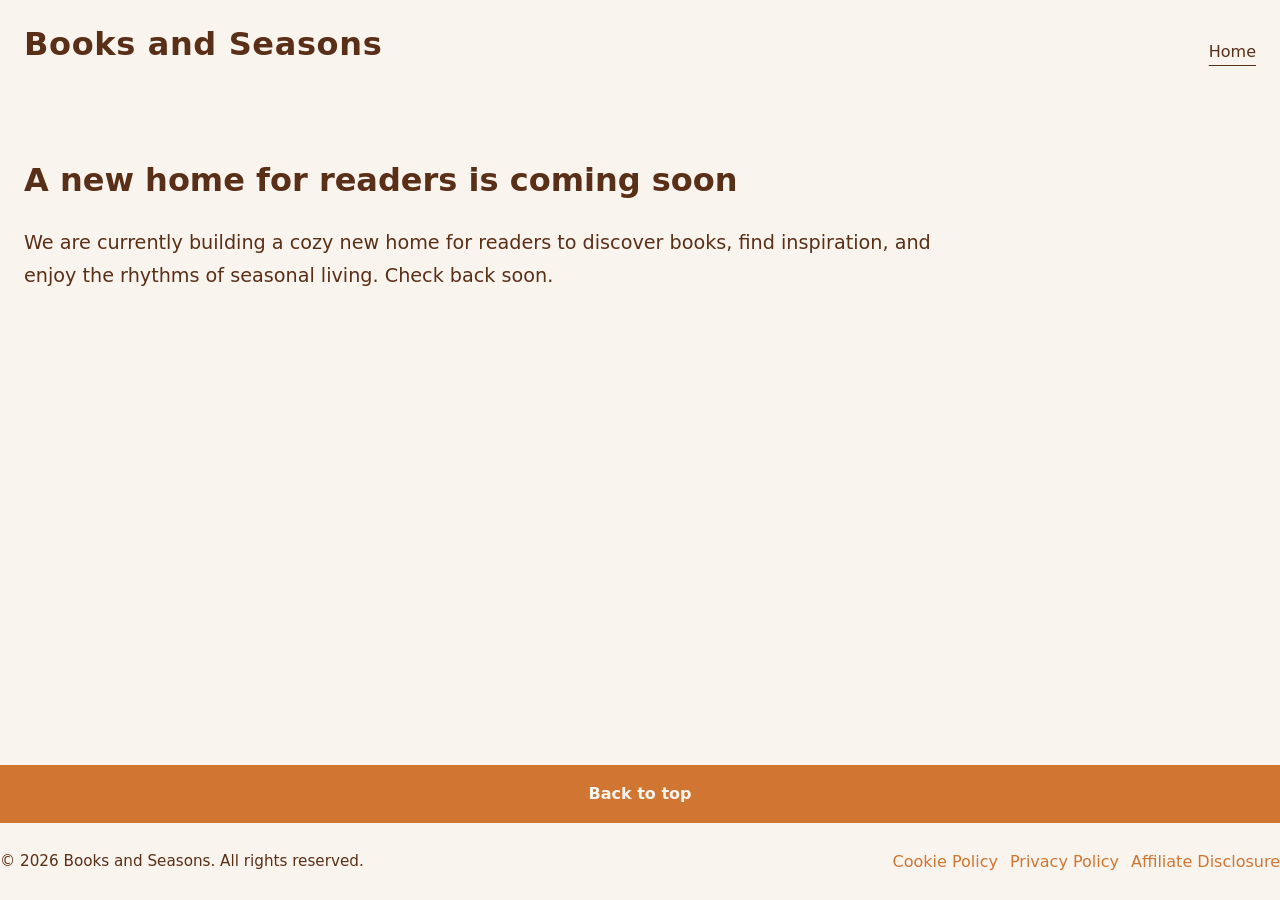
==== index.html @ bdd59358 "Small fixes" ====
<!DOCTYPE html>
<html lang="en">
<head>
    <meta charset="UTF-8">
    <meta name="viewport" content="width=device-width, initial-scale=1.0">
    <title>Books and Seasons</title>
    <link rel="stylesheet" href="/css/styles.css">
</head>
<body>

    <header id="top">
        <div class="container">
            <h1><a href="index.html">Books and Seasons</a></h1>
            <nav>
                <ul>
                    <li><a href="index.html" aria-current="page">Home</a></li>
                </ul>
            </nav>
        </div>
    </header>

    <main>
        <section>
            <div class="container">
                <h2>A new home for readers is coming soon</h2>
                <p>We are currently building a cozy new home for readers to discover books, find inspiration, and enjoy the rhythms of seasonal living. Check back soon.</p>
            </div>
        </section>
    </main>

    <footer>
        <div class="back-to-top-bar">
            <a href="#top">Back to top</a>
        </div>
        <div class="container">
            <p class="footer-notice">© 2026 Books and Seasons. All rights reserved.</p>
            <nav aria-label="Legal Links">
                <ul>
                    <li><a href="/legal/cookie-policy.html">Cookie Policy</a></li>
                    <li><a href="/legal/privacy-policy.html">Privacy Policy</a></li>
                    <li><a href="/legal/affiliate-disclosure.html">Affiliate Disclosure</a></li>
                </ul>
            </nav>
        </div>
    </footer>
    
</body>
</html>
---- css/styles.css ----
/* =========================
    RESET
========================= */

* {
    /* outline: 0.5px solid lightblue; */
    box-sizing: border-box;
    padding: 0;
    margin: 0;
}


/* =========================
    GLOBAL STYLES
========================= */

:root {
    --color-bg: #FAF4EE;
    --color-text: #5A2F18;
    --color-accent: #D17632;
    --color-surface: #F5EAE2;
    --color-border: #C9A88C;
    --color-depth: #9C4E2B;
}

html {
    background-color: var(--color-depth);
    scroll-behavior: smooth;
}

body {
    display: flex;
    flex-direction: column;
    min-height: 100svh;
    min-height: 100dvh;
    font-family: system-ui, -apple-system, BlinkMacSystemFont, "Segoe UI", Roboto, Helvetica, Arial, sans-serif;
    line-height: 1.6;
    color: var(--color-text);
    background-color: var(--color-bg);
}

main {
    flex: 1;
}

.container {
    max-width: 1600px;
    margin-inline: auto;
    padding: 1.5rem;
}

h1 {
    font-size: clamp(2rem, 3vw, 2.6rem);
    line-height: 1.25;
    margin-bottom: 1rem;
}

h2 {
    font-size: clamp(1.6rem, 2.5vw, 2rem);
    line-height: 1.3;
    margin-top: 2rem;
    margin-bottom: 0.8rem;
}

h3 {
    font-size: clamp(1.3rem, 2vw, 1.5rem);
    line-height: 1.35;
    margin-top: 1.6rem;
}

p {
    font-size: 1.2rem;
    max-width: 75ch;
    margin-block: 1.6rem;
    line-height: 1.7;
}

a {
    color: var(--color-accent);
    text-decoration: none;
}

a:hover {
    color: var(--color-text)
}

a[aria-current="page"] {
    text-decoration: underline;
    text-underline-offset: 0.5rem;
    color: var(--color-text);
}

img {
    width: 100%;
}

.container img {
    width: 100%;
    border-radius: 6px;
}

/* HEADER ============================================================ */

header .container {
    display: flex;
    flex-direction: column;
}

header h1, .site-name {
    font-size: clamp(1.6rem, 2.5vw, 2rem);
    font-weight: 700;
    letter-spacing: 0.02em;
    color: inherit;
}

header h1 a, .site-name a {
    color: inherit;
}

header ul {
    list-style: none;
    display: flex;
    flex-direction: column;
    gap: 0.5rem;
}



/* FOOTER ============================================================ */

footer {
    /* background-color: var(--color-depth);
    color: var(--color-bg); */
}

footer .container {
    display: flex;
    flex-direction: column;
    align-items: center;
}

footer ul {
    list-style: none;
    display: flex;
    flex-direction: column;
    align-items: center;
    gap: 0.75rem;
}

.back-to-top-bar a {
    display: block;
    padding: 1rem 1.5rem;
    text-align: center;
    font-weight: 700;
    color: var(--color-bg);
    background-color: var(--color-accent);
}

.back-to-top-bar a:hover {
    background-color: var(--color-text);
    color: var(--color-bg);
}

.back-to-top-bar a:focus-visible {
    outline: 3px solid var(--color-bg);
    outline-offset: -3px;
}

.footer-notice {
    font-size: 0.95rem;
}





/* SINGLE POST ============================================================ */

/* ====== Single Post - Left Sidebar */

.single-post-left-sidebar {
    display: none;
    font-size: 0.9rem;
    color: var(--color-text);
}

.single-post-meta-author {
    margin-bottom: 1.5rem;
    font-weight: 600;
}

.single-post-meta-facts {
    display: flex;
    flex-direction: column;
    gap: 0.4rem;
    margin-bottom: 1.5rem;
}

.single-post-meta-facts p {
    margin: 0;
    font-size: 0.85rem;
    color: var(--color-border);
}

.single-post-category-tags p {
    margin: 0;
    font-size: 0.85rem;
    font-weight: 600;
    color: var(--color-accent);
}

/* ====== Single Post - Header */

.single-post-header {
    margin-bottom: 2.5rem;
}

.single-post-header h1 {
    font-size: clamp(2.4rem, 5vw, 4rem);
    line-height: 1.05;
    margin-bottom: 0.75rem;
}

.single-post-header p {
    margin-block: 0.6rem;
}

.single-post-sidebar {
    display: none;
}

article h2 {
    margin-top: 2.5rem;
}

article p {
    font-size: 1.15rem;
    max-width: 75ch;
}

.single-post-meta {
    font-size: 0.9rem;
    color: var(--color-border);
    margin-bottom: 0.4rem;
}

.single-post-disclosure {
    font-size: 0.95rem;
    font-style: italic;
    color: var(--color-text);
}

.single-post-disclosure a {
    color: var(--color-accent);
    text-decoration: underline;
    text-underline-offset: 0.2rem;
}

.single-post-cover {
    margin-bottom: 2rem;
}

.single-post-featured-image {
    margin: 0;
}

.single-post-featured-image img {
    display: block;
    border-radius: 0;
    max-height: 58vh;
    object-fit: cover;
}

.single-post-standfirst {
    font-size: 1.35rem;
    line-height: 1.6;
    max-width: 65ch;
    margin-top: 1.4rem;
    margin-bottom: 2.2rem;
    color: var(--color-text);
}

/* ====== Single Post - Next Read */






/* =========================
    DESKTOP
========================= */

@media (min-width: 1200px) {

    header .container {
        flex-direction: row;
        justify-content: space-between;
        align-items: center;
    }

    header ul {
        flex-direction: row;
        gap: 2rem;
    }

    .textImageBlock {
        display: flex;
        justify-content: space-between;
    }

    .textLeft {
        display: flex;
        flex-direction: column;
        justify-content: center;
        padding: 2rem;
    }

    .textImageBlock > img {
        width: 36%;
    }

    .cover-img {
        width: 100%;
        max-height: 60vh;
        object-fit: cover;
        display: block;
    }



    /* FOOTER ============================================================ */

    footer .container {
        flex-direction: row;
        justify-content: space-between;
        padding: 0;
    }

    footer ul {
        flex-direction: row;
        flex-wrap: wrap;
        justify-content: flex-end;
    }
    
    /* SINGLE POST ============================================================ */

    .single-post-layout {
        display: grid;
        grid-template-columns: 300px 1fr 300px;
        justify-content: center;
        gap: 4rem;
    }

    .single-post-left-sidebar {
        display: block;
        grid-column: 1;
        max-height: 300px;
        background-color: var(--color-surface);
        border: 1px solid var(--color-border);
        border-radius: 12px;
        text-align: center;
    }

    .single-post-layout article {
        grid-column: 2;
    }

    .single-post-right-sidebar {
        display: block;
        grid-column: 3;
        min-height: 150px;
        background-color: var(--color-surface);
        border: 1px solid var(--color-border);
        border-radius: 12px;
    }

    .single-post-featured-image img {
        width: 100%;
        border-radius: 12px;
        max-height: 520px;
        object-fit: cover;
    }

    .single-post-meta {
        display: none;
    }

}
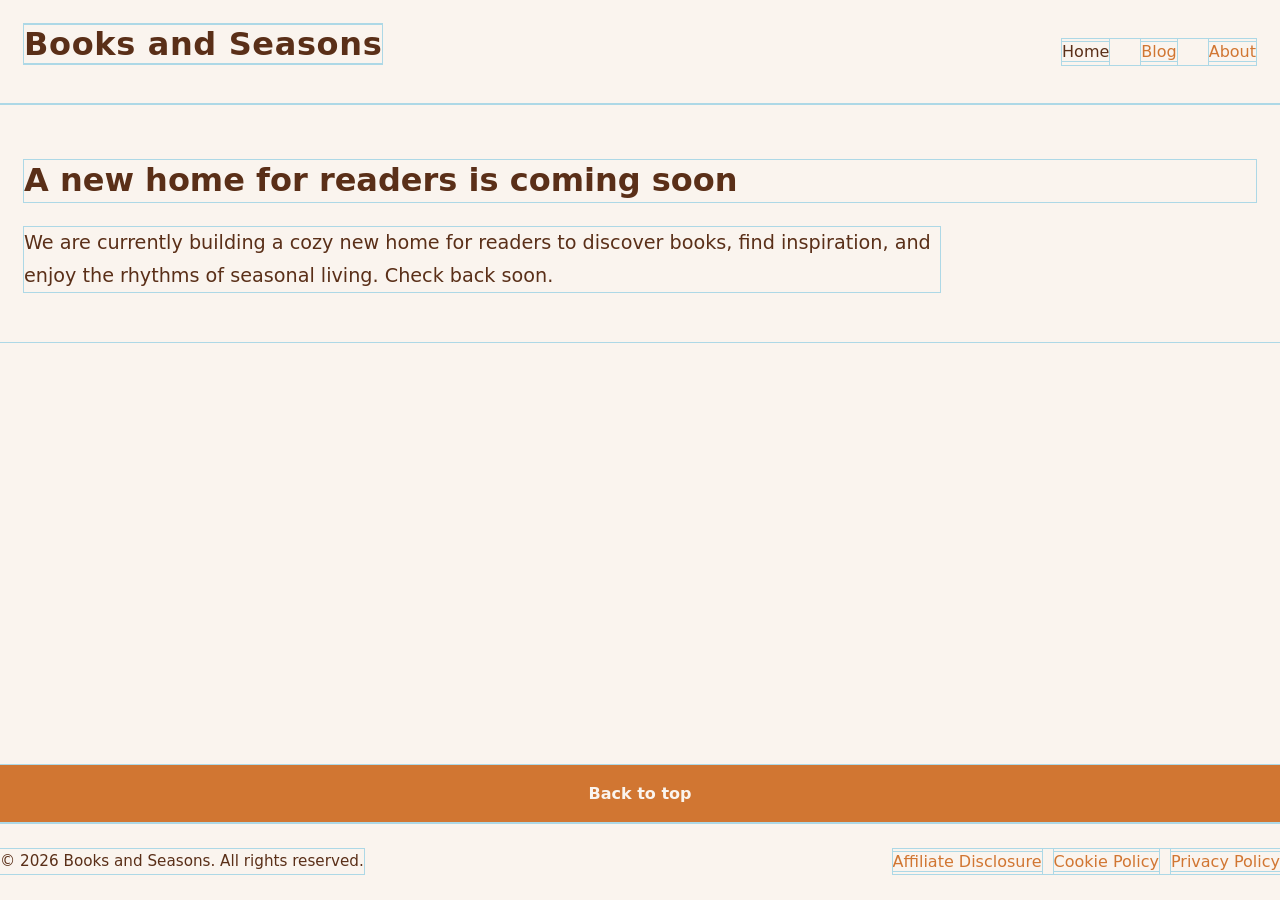
==== commit 757d5c15: "Added menu's back and made changes to footer" ====
--- a/index.html
+++ b/index.html
@@ -14,6 +14,8 @@
             <nav>
                 <ul>
                     <li><a href="index.html" aria-current="page">Home</a></li>
+                    <li><a href="blog/index.html">Blog</a></li>
+                    <li><a href="about.html">About</a></li>                    
                 </ul>
             </nav>
         </div>
@@ -36,9 +38,10 @@
             <p class="footer-notice">© 2026 Books and Seasons. All rights reserved.</p>
             <nav aria-label="Legal Links">
                 <ul>
+                    <li><a href="/legal/affiliate-disclosure.html">Affiliate Disclosure</a></li>                    
                     <li><a href="/legal/cookie-policy.html">Cookie Policy</a></li>
                     <li><a href="/legal/privacy-policy.html">Privacy Policy</a></li>
-                    <li><a href="/legal/affiliate-disclosure.html">Affiliate Disclosure</a></li>
+
                 </ul>
             </nav>
         </div>
--- a/css/styles.css
+++ b/css/styles.css
@@ -5,7 +5,7 @@
 ========================= */
 
 * {
-    /* outline: 0.5px solid lightblue; */
+    outline: 0.5px solid lightblue;
     box-sizing: border-box;
     padding: 0;
     margin: 0;
@@ -130,11 +130,6 @@
 
 /* FOOTER ============================================================ */
 
-footer {
-    /* background-color: var(--color-depth);
-    color: var(--color-bg); */
-}
-
 footer .container {
     display: flex;
     flex-direction: column;
@@ -148,6 +143,8 @@
     align-items: center;
     gap: 0.75rem;
 }
+
+/* ==== back to top bar */
 
 .back-to-top-bar a {
     display: block;
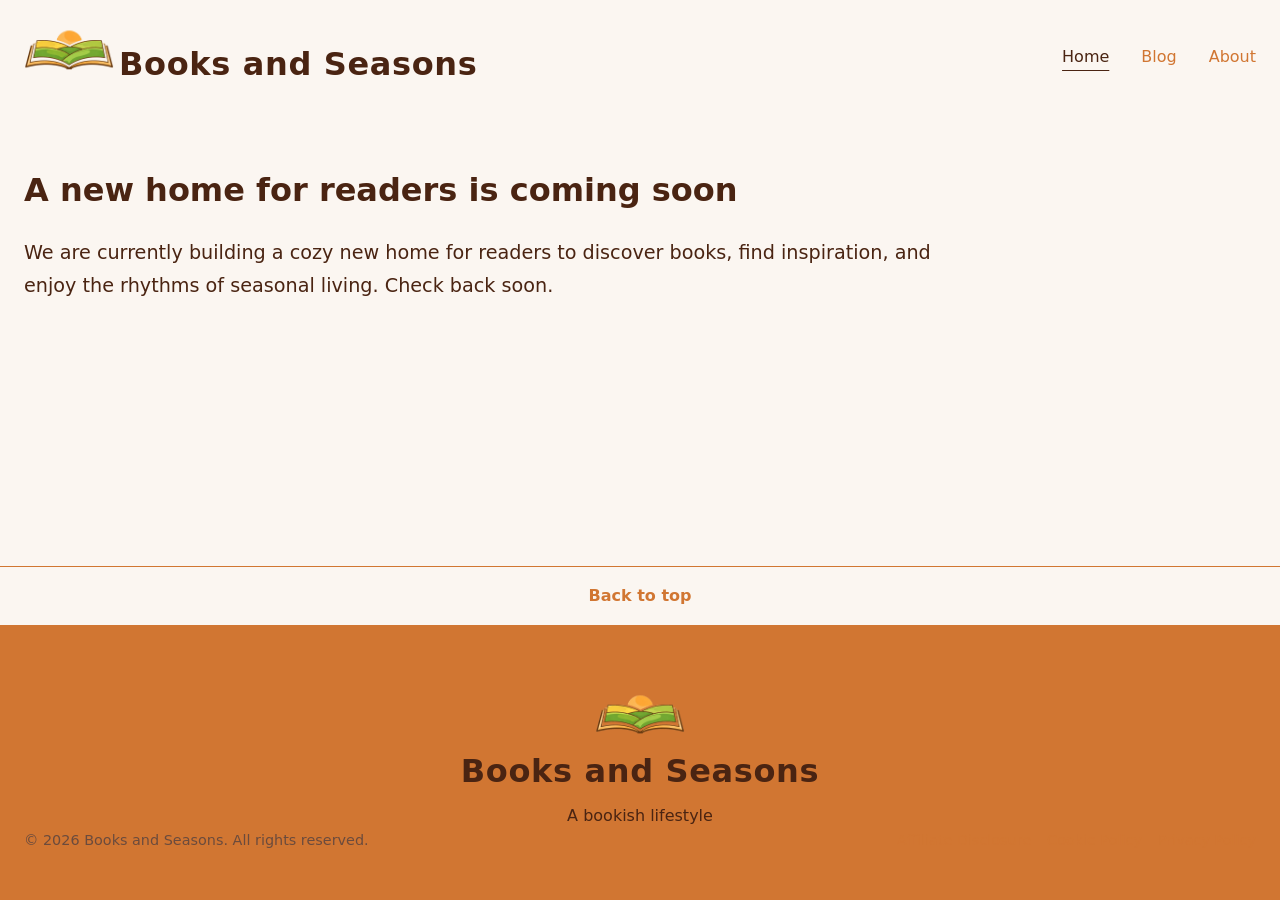
==== commit addcecd8: "Updated footer to include expandable menu" ====
--- a/index.html
+++ b/index.html
@@ -10,8 +10,11 @@
 
     <header id="top">
         <div class="container">
-            <h1><a href="index.html">Books and Seasons</a></h1>
-            <nav>
+            <a class="brand-link" href="/">
+                <img class="site-logo" src="/images/bns-logo.svg" alt="">
+                <span class="site-name">Books and Seasons</span>
+            </a>
+            <nav class="header-nav-mobile" aria-label="Main">
                 <ul>
                     <li><a href="index.html" aria-current="page">Home</a></li>
                     <li><a href="blog/index.html">Blog</a></li>
@@ -31,20 +34,57 @@
     </main>
 
     <footer>
-        <div class="back-to-top-bar">
+
+        <div class="footer-top">
             <a href="#top">Back to top</a>
         </div>
+
         <div class="container">
-            <p class="footer-notice">© 2026 Books and Seasons. All rights reserved.</p>
-            <nav aria-label="Legal Links">
-                <ul>
-                    <li><a href="/legal/affiliate-disclosure.html">Affiliate Disclosure</a></li>                    
-                    <li><a href="/legal/cookie-policy.html">Cookie Policy</a></li>
-                    <li><a href="/legal/privacy-policy.html">Privacy Policy</a></li>
 
-                </ul>
-            </nav>
+            <div class="footer-brand">
+                <a class="brand-link" href="/">
+                    <img class="site-logo" src="/images/bns-logo.svg" alt="">
+                    <span class="site-name">Books and Seasons</span>
+                    <span>A bookish lifestyle</span>
+                </a>
+            </div>
+
+            <nav class="footer-nav-mobile" aria-label="Footer">
+                <details>
+                    <summary>About</summary>
+                    <ul>
+                        <li><a href="/about.html">About Us</a></li>
+                    </ul>
+                </details>
+                <details>
+                    <summary>Explore</summary>
+                    <ul>
+                        <li><a href="/blog/index.html">Blog</a></li>
+                    </ul>
+                </details>
+                <details>
+                    <summary>Legal</summary>
+                    <ul>
+                        <li><a href="/legal/accessibility.html">Accessibility</a></li>
+                        <li><a href="/legal/affiliate-disclosure.html">Affiliate Disclosure</a></li>
+                    </ul>
+                </details>
+             </nav>
+
+            <div class="footer-bottom">
+                <span>© 2026 Books and Seasons. All rights reserved.</span>
+                <nav class="footer-bottom-legal" aria-label="Legal">
+                    <ul>
+                        <li><a href="/legal/affiliate-disclosure.html">Affiliate Disclosure</a></li>                    
+                        <li><a href="/legal/cookie-policy.html">Cookie Policy</a></li>
+                        <li><a href="/legal/privacy-policy.html">Privacy Policy</a></li>
+
+                    </ul>
+                </nav>
+            </div>
+
         </div>
+
     </footer>
     
 </body>
--- a/css/styles.css
+++ b/css/styles.css
@@ -1,11 +1,9 @@
-
-
 /* =========================
     RESET
 ========================= */
 
 * {
-    outline: 0.5px solid lightblue;
+    /* outline: 0.5px solid lightblue; */
     box-sizing: border-box;
     padding: 0;
     margin: 0;
@@ -17,12 +15,39 @@
 ========================= */
 
 :root {
-    --color-bg: #FAF4EE;
-    --color-text: #5A2F18;
-    --color-accent: #D17632;
-    --color-surface: #F5EAE2;
-    --color-border: #C9A88C;
-    --color-depth: #9C4E2B;
+    /* BRAND PALETTE */
+    --brand-autumn: #D17632;
+    --brand-autumn-deep: #9B4C27;
+    --brand-ink: #4A2412;
+    --brand-paper: #FBF6F1;
+    --brand-paper-deep: #F3E7DD;
+    --brand-tan: #D6B49A;
+
+    /* SEMANTIC TOKENS */
+    --color-bg: var(--brand-paper);
+    --color-surface: var(--brand-paper-deep);
+    --color-text: var(--brand-ink);
+    --color-accent: var(--brand-autumn);
+    --color-border: var(--brand-tan);
+    --color-depth: var(--brand-autumn-deep);
+
+    --color-link: var(--brand-autumn-deep);
+    --color-link-hover: var(--brand-ink);
+    --color-on-accent: #FFFFFF;
+    --color-on-dark: #FFFFFF;
+    --color-focus-ring: #FFF1A8;
+
+    /* UI TOKENS */
+    --radius-sm: 0.375rem;
+    --radius-md: 0.75rem;
+    --radius-lg: 1rem;
+
+    --space-1: 0.25rem;
+    --space-2: 0.5rem;
+    --space-3: 0.75rem;
+    --space-4: 1rem;
+    --space-5: 1.5rem;
+    --space-6: 2rem;
 }
 
 html {
@@ -47,6 +72,12 @@
 
 .container {
     max-width: 1600px;
+    margin-inline: auto;
+    padding: 1.5rem;
+}
+
+.container-center {
+    max-width: 75ch;
     margin-inline: auto;
     padding: 1.5rem;
 }
@@ -101,20 +132,57 @@
     border-radius: 6px;
 }
 
-/* HEADER ============================================================ */
-
-header .container {
-    display: flex;
-    flex-direction: column;
-}
-
-header h1, .site-name {
+
+
+/* BRANDING ============================================================ */
+
+.brand-link {
+    color: inherit;
+    text-decoration: none;
+}
+
+.brand-link:hover {
+    color: inherit;
+}
+
+.site-name {
     font-size: clamp(1.6rem, 2.5vw, 2rem);
     font-weight: 700;
     letter-spacing: 0.02em;
     color: inherit;
 }
 
+
+/* HEADER ============================================================ */
+
+header .container {
+    display: flex;
+    flex-direction: column;
+}
+
+header h1 {
+    font-size: clamp(1.6rem, 2.5vw, 2rem);
+    font-weight: 700;
+    letter-spacing: 0.02em;
+    color: inherit;
+}
+
+.brand-link {
+    color: inherit;
+    text-decoration: none;
+}
+
+.brand-link:hover {
+    color: inherit;
+}
+
+.site-name {
+    font-size: clamp(1.6rem, 2.5vw, 2rem);
+    font-weight: 700;
+    letter-spacing: 0.02em;
+    color: inherit;
+}
+
 header h1 a, .site-name a {
     color: inherit;
 }
@@ -126,52 +194,173 @@
     gap: 0.5rem;
 }
 
+.site-logo {
+    max-width: 90px;
+}
 
 
 /* FOOTER ============================================================ */
 
-footer .container {
+.footer-brand {
     display: flex;
     flex-direction: column;
     align-items: center;
-}
-
-footer ul {
-    list-style: none;
-    display: flex;
+    gap: 0.5rem;
+    margin-top: 2rem;
+    text-align: center;
+}
+
+.footer-brand .brand-link {
+    display: inline-flex;
     flex-direction: column;
     align-items: center;
-    gap: 0.75rem;
+    gap: 0.4rem;
+    color: var(--color-text);
+}
+
+.footer-tagline {
+    margin: 0;
+    font-size: 1rem;
+    line-height: 1.5;
+    color: color-mix(in srgb, var(--color-text) 82%, white 18%);
 }
 
 /* ==== back to top bar */
 
-.back-to-top-bar a {
+.footer-top a {
     display: block;
     padding: 1rem 1.5rem;
     text-align: center;
     font-weight: 700;
-    color: var(--color-bg);
-    background-color: var(--color-accent);
-}
-
-.back-to-top-bar a:hover {
+    color: var(--color-accent);
+    background-color: var(--color-bg);
+    border-top: 1px solid var(--color-accent);
+}
+
+.footer-top a:hover {
     background-color: var(--color-text);
     color: var(--color-bg);
 }
 
-.back-to-top-bar a:focus-visible {
+.footer-top a:focus-visible {
     outline: 3px solid var(--color-bg);
     outline-offset: -3px;
 }
 
-.footer-notice {
-    font-size: 0.95rem;
-}
-
-
-
-
+/* ==== mobile expandable menu */
+
+footer {
+    background-color: var(--color-accent);
+    color: var(--color-text);
+}
+
+.footer-nav-mobile {
+    display: flex;
+    flex-direction: column;
+    margin-block: 2rem;
+    border-top: 1px solid color-mix(in srgb, var(--color-text) 18%, transparent);
+}
+
+.footer-nav-mobile details {
+    border-bottom: 1px solid color-mix(in srgb, var(--color-text) 18%, transparent);
+}
+
+.footer-nav-mobile details[open] summary::after {
+    content: "−";
+}
+
+.footer-nav-mobile summary {
+    list-style: none;
+    display: flex;
+    align-items: center;
+    justify-content: space-between;
+    gap: 1rem;
+    padding-block: 1rem;
+    font-size: 1rem;
+    font-weight: 700;
+    line-height: 1.4;
+    cursor: pointer;
+}
+
+.footer-nav-mobile summary::-webkit-details-marker {
+    display: none;
+}
+
+.footer-nav-mobile summary::after {
+    content: "+";
+    font-size: 1.25rem;
+    line-height: 1;
+    color: var(--color-text);
+    flex-shrink: 0;
+}
+
+.footer-nav-mobile summary:hover {
+    color: color-mix(in srgb, var(--color-text) 90%, white 10%);
+}
+
+.footer-nav-mobile summary:focus-visible {
+    outline: 2px solid var(--color-bg);
+    outline-offset: 0.25rem;
+    border-radius: 0.2rem;
+}
+
+.footer-nav-mobile ul {
+    list-style: none;
+    display: flex;
+    flex-direction: column;
+    gap: 0.35rem;
+    padding: 0 0 1rem 1rem;
+}
+
+.footer-nav-mobile li {
+    margin: 0;
+}
+
+.footer-nav-mobile a {
+    display: block;
+    width: fit-content;
+    padding-block: 0.2rem;
+    color: color-mix(in srgb, var(--color-text) 88%, white 12%);
+    text-decoration: none;
+    line-height: 1.5;
+}
+
+.footer-nav-mobile a:hover {
+    color: var(--color-text);
+}
+
+.footer-nav-mobile a:focus-visible {
+    outline: 2px solid var(--color-bg);
+    outline-offset: 0.2rem;
+    border-radius: 0.2rem;
+}
+
+/* ==== footer bottom */
+
+.footer-bottom {
+    display: flex;
+    flex-direction: column;
+    align-items: center;
+    gap: 1rem;
+    padding-top: 0.25rem;
+    padding-bottom: 1.5rem;
+    text-align: center;
+    font-size: 0.9rem;
+}
+
+.footer-bottom > span {
+    color: color-mix(in srgb, var(--color-text) 82%, white 18%);
+}
+
+.footer-bottom-legal {
+    display: none;
+}
+
+.footer-bottom-legal a:focus-visible {
+    outline: 2px solid var(--color-bg);
+    outline-offset: 0.2rem;
+    border-radius: 0.2rem;
+}
 
 /* SINGLE POST ============================================================ */
 
@@ -326,21 +515,35 @@
         display: block;
     }
 
-
-
-    /* FOOTER ============================================================ */
-
-    footer .container {
+    .footer-brand {
+        margin-top: 2.5rem;
+    }
+
+    .footer-nav-mobile {
+        display: none;
+    }
+
+    .footer-bottom {
         flex-direction: row;
         justify-content: space-between;
-        padding: 0;
-    }
-
-    footer ul {
-        flex-direction: row;
-        flex-wrap: wrap;
-        justify-content: flex-end;
-    }
+        align-items: center;
+        gap: 2rem;
+        padding-top: 0;
+        text-align: left;
+    }
+
+    .footer-bottom-legal {
+        display: block;
+    }
+
+    .footer-bottom-legal ul {
+        list-style: none;
+        display: flex;
+        align-items: center;
+        gap: 1rem;
+    }
+
+
     
     /* SINGLE POST ============================================================ */
 
@@ -386,4 +589,3 @@
     }
 
 }
-
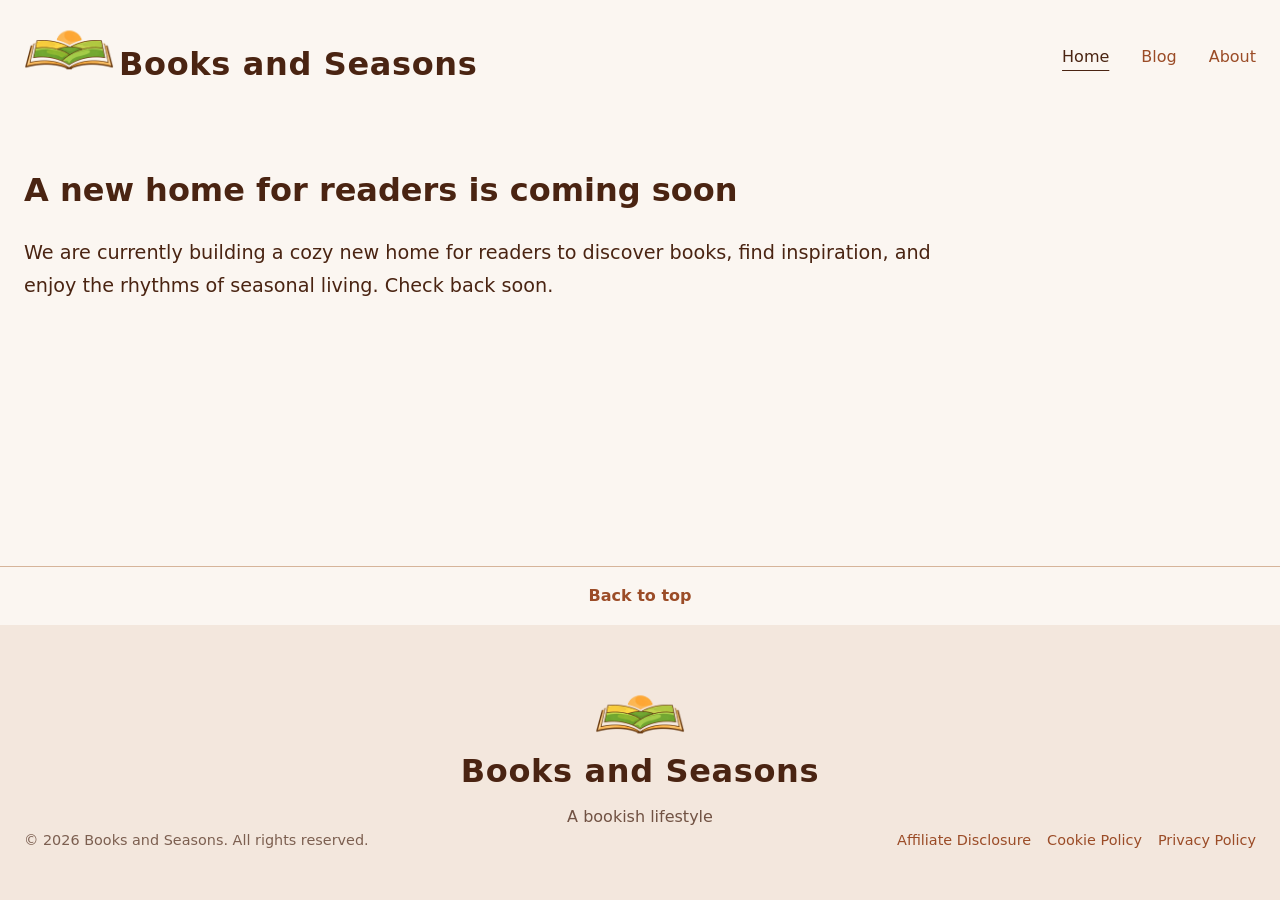
==== commit 5e2136ab: "Updated color palette" ====
--- a/index.html
+++ b/index.html
@@ -45,8 +45,8 @@
                 <a class="brand-link" href="/">
                     <img class="site-logo" src="/images/bns-logo.svg" alt="">
                     <span class="site-name">Books and Seasons</span>
-                    <span>A bookish lifestyle</span>
                 </a>
+                <p class="footer-tagline">A bookish lifestyle</p>
             </div>
 
             <nav class="footer-nav-mobile" aria-label="Footer">
--- a/css/styles.css
+++ b/css/styles.css
@@ -109,18 +109,18 @@
 }
 
 a {
-    color: var(--color-accent);
+    color: var(--color-link);
     text-decoration: none;
 }
 
 a:hover {
-    color: var(--color-text)
+    color: var(--color-link-hover);
 }
 
 a[aria-current="page"] {
     text-decoration: underline;
     text-underline-offset: 0.5rem;
-    color: var(--color-text);
+    color: var(--color-link-hover);
 }
 
 img {
@@ -135,6 +135,22 @@
 
 
 /* BRANDING ============================================================ */
+
+
+
+/* HEADER ============================================================ */
+
+header .container {
+    display: flex;
+    flex-direction: column;
+}
+
+header h1 {
+    font-size: clamp(1.6rem, 2.5vw, 2rem);
+    font-weight: 700;
+    letter-spacing: 0.02em;
+    color: inherit;
+}
 
 .brand-link {
     color: inherit;
@@ -152,38 +168,7 @@
     color: inherit;
 }
 
-
-/* HEADER ============================================================ */
-
-header .container {
-    display: flex;
-    flex-direction: column;
-}
-
-header h1 {
-    font-size: clamp(1.6rem, 2.5vw, 2rem);
-    font-weight: 700;
-    letter-spacing: 0.02em;
-    color: inherit;
-}
-
-.brand-link {
-    color: inherit;
-    text-decoration: none;
-}
-
-.brand-link:hover {
-    color: inherit;
-}
-
-.site-name {
-    font-size: clamp(1.6rem, 2.5vw, 2rem);
-    font-weight: 700;
-    letter-spacing: 0.02em;
-    color: inherit;
-}
-
-header h1 a, .site-name a {
+header h1 a {
     color: inherit;
 }
 
@@ -222,7 +207,7 @@
     margin: 0;
     font-size: 1rem;
     line-height: 1.5;
-    color: color-mix(in srgb, var(--color-text) 82%, white 18%);
+    color: color-mix(in srgb, var(--color-text) 78%, var(--color-bg) 22%);
 }
 
 /* ==== back to top bar */
@@ -232,25 +217,25 @@
     padding: 1rem 1.5rem;
     text-align: center;
     font-weight: 700;
-    color: var(--color-accent);
+    color: var(--color-link);
     background-color: var(--color-bg);
-    border-top: 1px solid var(--color-accent);
+    border-top: 1px solid var(--color-border);
 }
 
 .footer-top a:hover {
-    background-color: var(--color-text);
-    color: var(--color-bg);
+    background-color: var(--color-depth);
+    color: var(--color-on-dark);
 }
 
 .footer-top a:focus-visible {
-    outline: 3px solid var(--color-bg);
+    outline: 3px solid var(--color-focus-ring);
     outline-offset: -3px;
 }
 
 /* ==== mobile expandable menu */
 
 footer {
-    background-color: var(--color-accent);
+    background-color: var(--color-surface);
     color: var(--color-text);
 }
 
@@ -258,11 +243,11 @@
     display: flex;
     flex-direction: column;
     margin-block: 2rem;
-    border-top: 1px solid color-mix(in srgb, var(--color-text) 18%, transparent);
+    border-top: 1px solid var(--color-border);
 }
 
 .footer-nav-mobile details {
-    border-bottom: 1px solid color-mix(in srgb, var(--color-text) 18%, transparent);
+    border-bottom: 1px solid var(--color-border);
 }
 
 .footer-nav-mobile details[open] summary::after {
@@ -290,18 +275,18 @@
     content: "+";
     font-size: 1.25rem;
     line-height: 1;
-    color: var(--color-text);
+    color: var(--color-depth);
     flex-shrink: 0;
 }
 
 .footer-nav-mobile summary:hover {
-    color: color-mix(in srgb, var(--color-text) 90%, white 10%);
+    color: var(--color-link-hover);
 }
 
 .footer-nav-mobile summary:focus-visible {
-    outline: 2px solid var(--color-bg);
-    outline-offset: 0.25rem;
-    border-radius: 0.2rem;
+    outline: 2px solid var(--color-focus-ring);
+    outline-offset: var(--space-1);
+    border-radius: var(--radius-sm);
 }
 
 .footer-nav-mobile ul {
@@ -320,19 +305,19 @@
     display: block;
     width: fit-content;
     padding-block: 0.2rem;
-    color: color-mix(in srgb, var(--color-text) 88%, white 12%);
+    color: var(--color-link);
     text-decoration: none;
     line-height: 1.5;
 }
 
 .footer-nav-mobile a:hover {
-    color: var(--color-text);
+    color: var(--color-link-hover);
 }
 
 .footer-nav-mobile a:focus-visible {
-    outline: 2px solid var(--color-bg);
-    outline-offset: 0.2rem;
-    border-radius: 0.2rem;
+    outline: 2px solid var(--color-focus-ring);
+    outline-offset: var(--space-1);
+    border-radius: var(--radius-sm);
 }
 
 /* ==== footer bottom */
@@ -349,7 +334,7 @@
 }
 
 .footer-bottom > span {
-    color: color-mix(in srgb, var(--color-text) 82%, white 18%);
+    color: color-mix(in srgb, var(--color-text) 72%, var(--color-bg) 28%);
 }
 
 .footer-bottom-legal {
@@ -357,9 +342,9 @@
 }
 
 .footer-bottom-legal a:focus-visible {
-    outline: 2px solid var(--color-bg);
-    outline-offset: 0.2rem;
-    border-radius: 0.2rem;
+    outline: 2px solid var(--color-focus-ring);
+    outline-offset: var(--space-1);
+    border-radius: var(--radius-sm);
 }
 
 /* SINGLE POST ============================================================ */
@@ -394,7 +379,7 @@
     margin: 0;
     font-size: 0.85rem;
     font-weight: 600;
-    color: var(--color-accent);
+    color: var(--color-link);
 }
 
 /* ====== Single Post - Header */
@@ -439,7 +424,7 @@
 }
 
 .single-post-disclosure a {
-    color: var(--color-accent);
+    color: var(--color-link);
     text-decoration: underline;
     text-underline-offset: 0.2rem;
 }
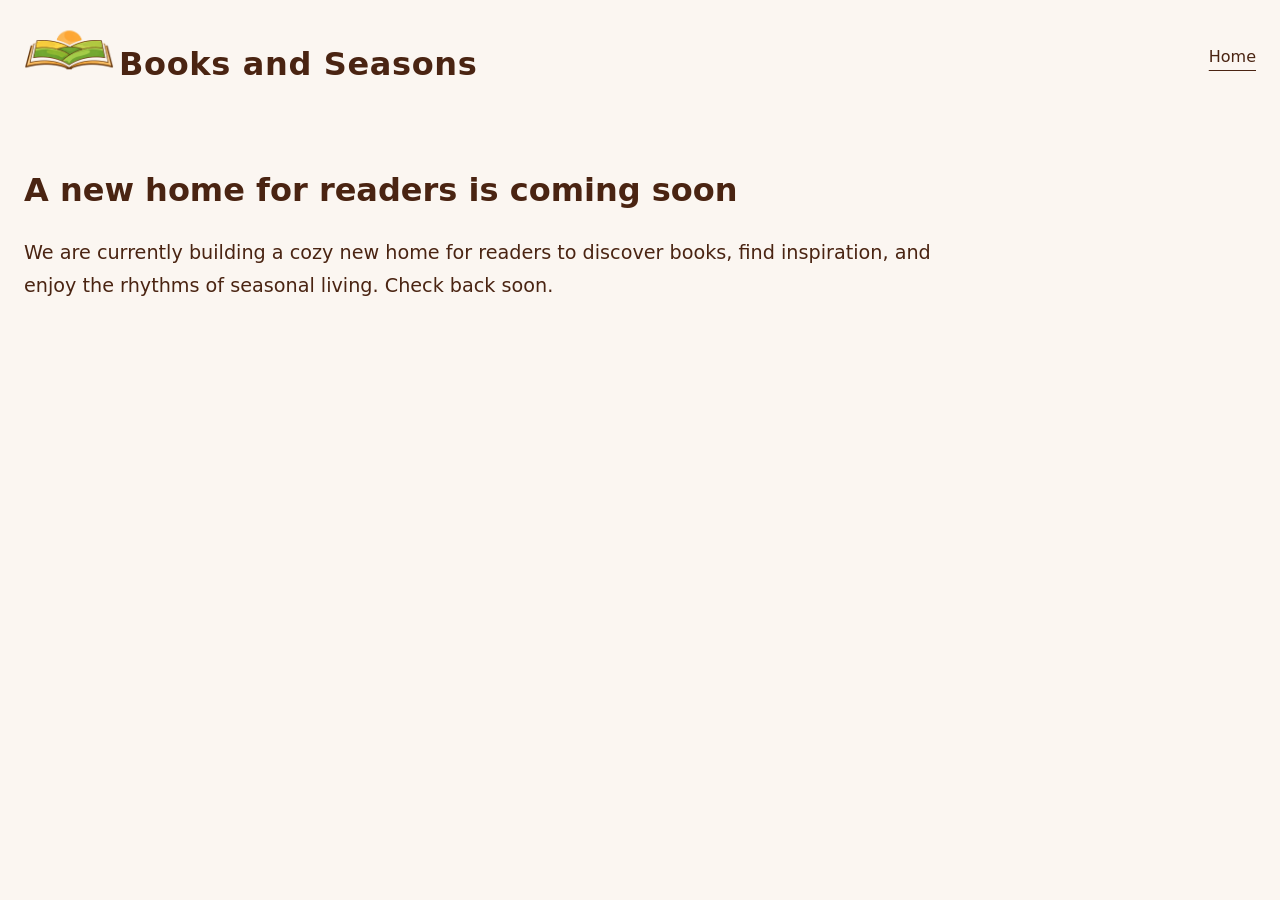
==== commit 1fdb1462: "removed footer from homepage and added it to about" ====
--- a/index.html
+++ b/index.html
@@ -16,9 +16,7 @@
             </a>
             <nav class="header-nav-mobile" aria-label="Main">
                 <ul>
-                    <li><a href="index.html" aria-current="page">Home</a></li>
-                    <li><a href="blog/index.html">Blog</a></li>
-                    <li><a href="about.html">About</a></li>                    
+                    <li><a href="index.html" aria-current="page">Home</a></li>                
                 </ul>
             </nav>
         </div>
@@ -33,59 +31,7 @@
         </section>
     </main>
 
-    <footer>
-
-        <div class="footer-top">
-            <a href="#top">Back to top</a>
-        </div>
-
-        <div class="container">
-
-            <div class="footer-brand">
-                <a class="brand-link" href="/">
-                    <img class="site-logo" src="/images/bns-logo.svg" alt="">
-                    <span class="site-name">Books and Seasons</span>
-                </a>
-                <p class="footer-tagline">A bookish lifestyle</p>
-            </div>
-
-            <nav class="footer-nav-mobile" aria-label="Footer">
-                <details>
-                    <summary>About</summary>
-                    <ul>
-                        <li><a href="/about.html">About Us</a></li>
-                    </ul>
-                </details>
-                <details>
-                    <summary>Explore</summary>
-                    <ul>
-                        <li><a href="/blog/index.html">Blog</a></li>
-                    </ul>
-                </details>
-                <details>
-                    <summary>Legal</summary>
-                    <ul>
-                        <li><a href="/legal/accessibility.html">Accessibility</a></li>
-                        <li><a href="/legal/affiliate-disclosure.html">Affiliate Disclosure</a></li>
-                    </ul>
-                </details>
-             </nav>
-
-            <div class="footer-bottom">
-                <span>© 2026 Books and Seasons. All rights reserved.</span>
-                <nav class="footer-bottom-legal" aria-label="Legal">
-                    <ul>
-                        <li><a href="/legal/affiliate-disclosure.html">Affiliate Disclosure</a></li>                    
-                        <li><a href="/legal/cookie-policy.html">Cookie Policy</a></li>
-                        <li><a href="/legal/privacy-policy.html">Privacy Policy</a></li>
-
-                    </ul>
-                </nav>
-            </div>
-
-        </div>
-
-    </footer>
+ 
     
 </body>
 </html>
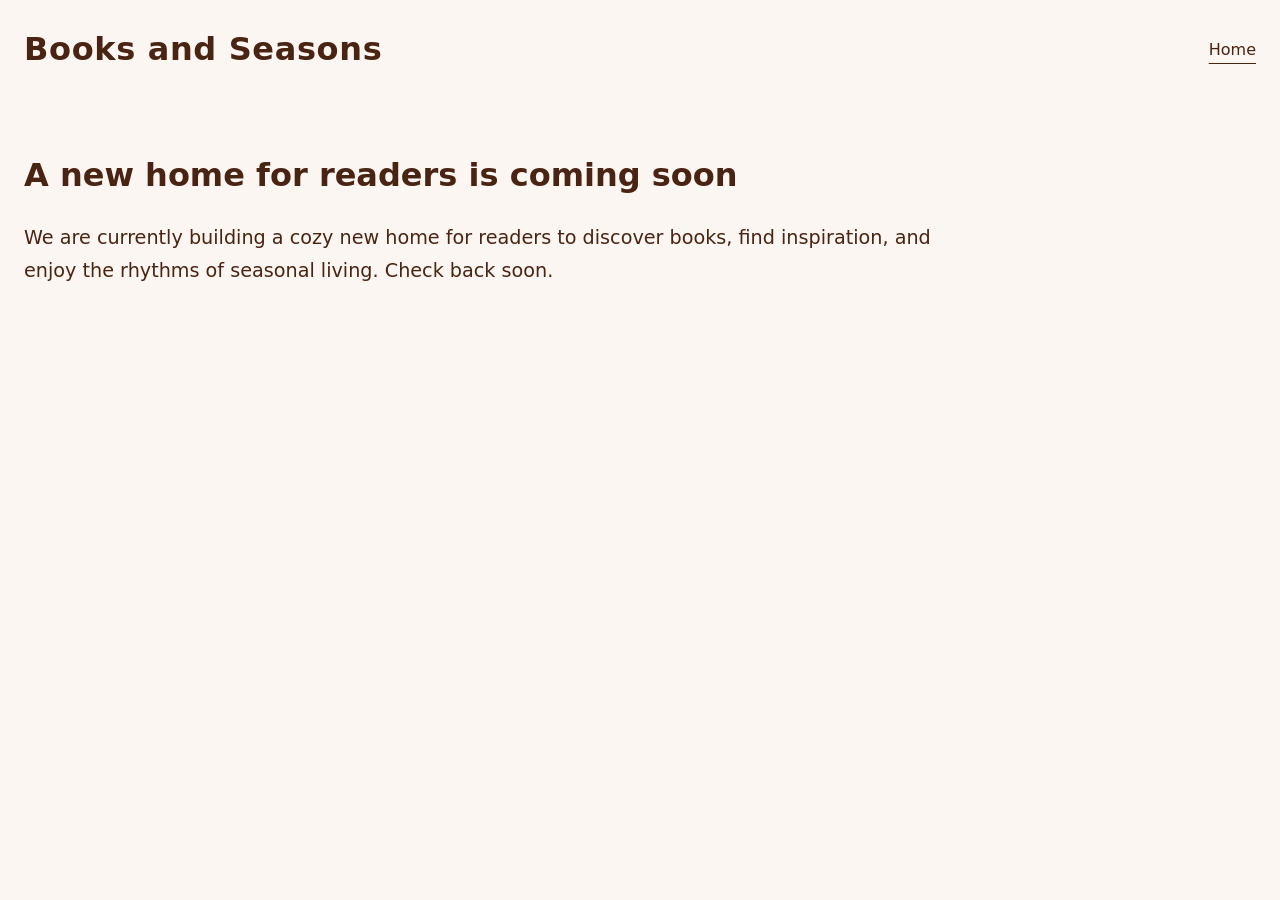
==== commit e24055d0: "Removed logo from homepage" ====
--- a/index.html
+++ b/index.html
@@ -11,7 +11,6 @@
     <header id="top">
         <div class="container">
             <a class="brand-link" href="/">
-                <img class="site-logo" src="/images/bns-logo.svg" alt="">
                 <span class="site-name">Books and Seasons</span>
             </a>
             <nav class="header-nav-mobile" aria-label="Main">
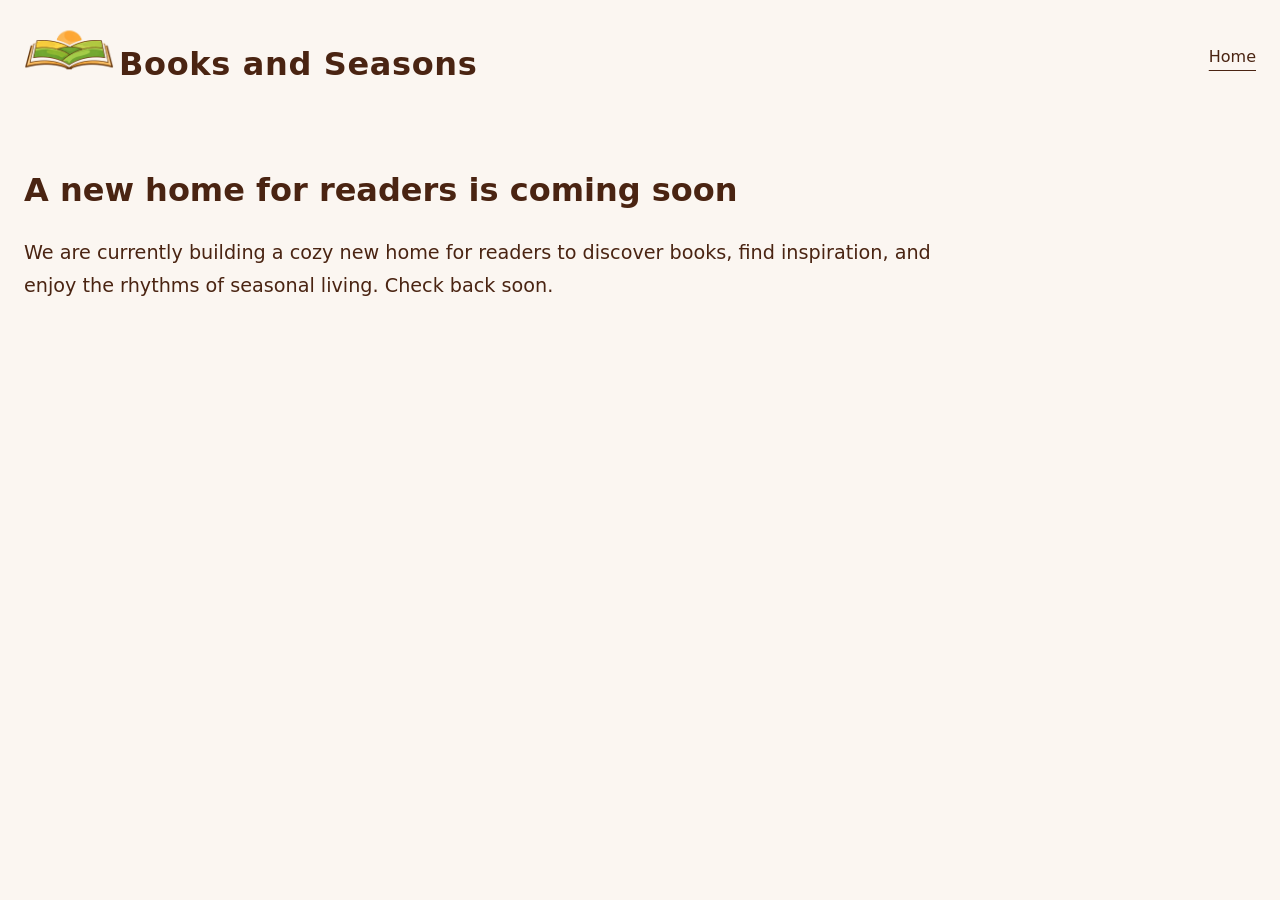
==== commit 70c13862: "Perfecting footer" ====
--- a/index.html
+++ b/index.html
@@ -11,6 +11,7 @@
     <header id="top">
         <div class="container">
             <a class="brand-link" href="/">
+                <img class="site-logo" src="/images/bns-logo.svg" alt="">
                 <span class="site-name">Books and Seasons</span>
             </a>
             <nav class="header-nav-mobile" aria-label="Main">
--- a/css/styles.css
+++ b/css/styles.css
@@ -190,8 +190,8 @@
     display: flex;
     flex-direction: column;
     align-items: center;
-    gap: 0.5rem;
-    margin-top: 2rem;
+    gap: var(--space-2);
+    margin-top: var(--space-6);
     text-align: center;
 }
 
@@ -199,7 +199,7 @@
     display: inline-flex;
     flex-direction: column;
     align-items: center;
-    gap: 0.4rem;
+    gap: var(--space-2);
     color: var(--color-text);
 }
 
@@ -214,7 +214,7 @@
 
 .footer-top a {
     display: block;
-    padding: 1rem 1.5rem;
+    padding: var(--space-4) var(--space-5);
     text-align: center;
     font-weight: 700;
     color: var(--color-link);
@@ -242,7 +242,7 @@
 .footer-nav-mobile {
     display: flex;
     flex-direction: column;
-    margin-block: 2rem;
+    margin-block: var(--space-6);
     border-top: 1px solid var(--color-border);
 }
 
@@ -259,8 +259,8 @@
     display: flex;
     align-items: center;
     justify-content: space-between;
-    gap: 1rem;
-    padding-block: 1rem;
+    gap: var(--space-4);
+    padding-block: var(--space-4);
     font-size: 1rem;
     font-weight: 700;
     line-height: 1.4;
@@ -293,8 +293,8 @@
     list-style: none;
     display: flex;
     flex-direction: column;
-    gap: 0.35rem;
-    padding: 0 0 1rem 1rem;
+    gap: var(--space-1);
+    padding: 0 0 var(--space-4) var(--space-4);
 }
 
 .footer-nav-mobile li {
@@ -304,7 +304,7 @@
 .footer-nav-mobile a {
     display: block;
     width: fit-content;
-    padding-block: 0.2rem;
+    padding-block: var(--space-1);
     color: var(--color-link);
     text-decoration: none;
     line-height: 1.5;
@@ -326,9 +326,9 @@
     display: flex;
     flex-direction: column;
     align-items: center;
-    gap: 1rem;
-    padding-top: 0.25rem;
-    padding-bottom: 1.5rem;
+    gap: var(--space-4);
+    padding-top: var(--space-1);
+    padding-bottom: var(--space-5);
     text-align: center;
     font-size: 0.9rem;
 }
@@ -339,6 +339,17 @@
 
 .footer-bottom-legal {
     display: none;
+}
+
+.footer-bottom-legal a {
+    display: block;
+    padding-block: var(--space-1);
+}
+
+.footer-bottom-legal a:hover {
+    color: var(--color-link-hover);
+    text-decoration: underline;
+    text-underline-offset: var(--space-1);
 }
 
 .footer-bottom-legal a:focus-visible {
@@ -501,7 +512,7 @@
     }
 
     .footer-brand {
-        margin-top: 2.5rem;
+        margin-top: calc(var(--space-6) + var(--space-2));
     }
 
     .footer-nav-mobile {
@@ -512,7 +523,7 @@
         flex-direction: row;
         justify-content: space-between;
         align-items: center;
-        gap: 2rem;
+        gap: var(--space-6);
         padding-top: 0;
         text-align: left;
     }
@@ -525,7 +536,7 @@
         list-style: none;
         display: flex;
         align-items: center;
-        gap: 1rem;
+        gap: var(--space-4);
     }
 
 
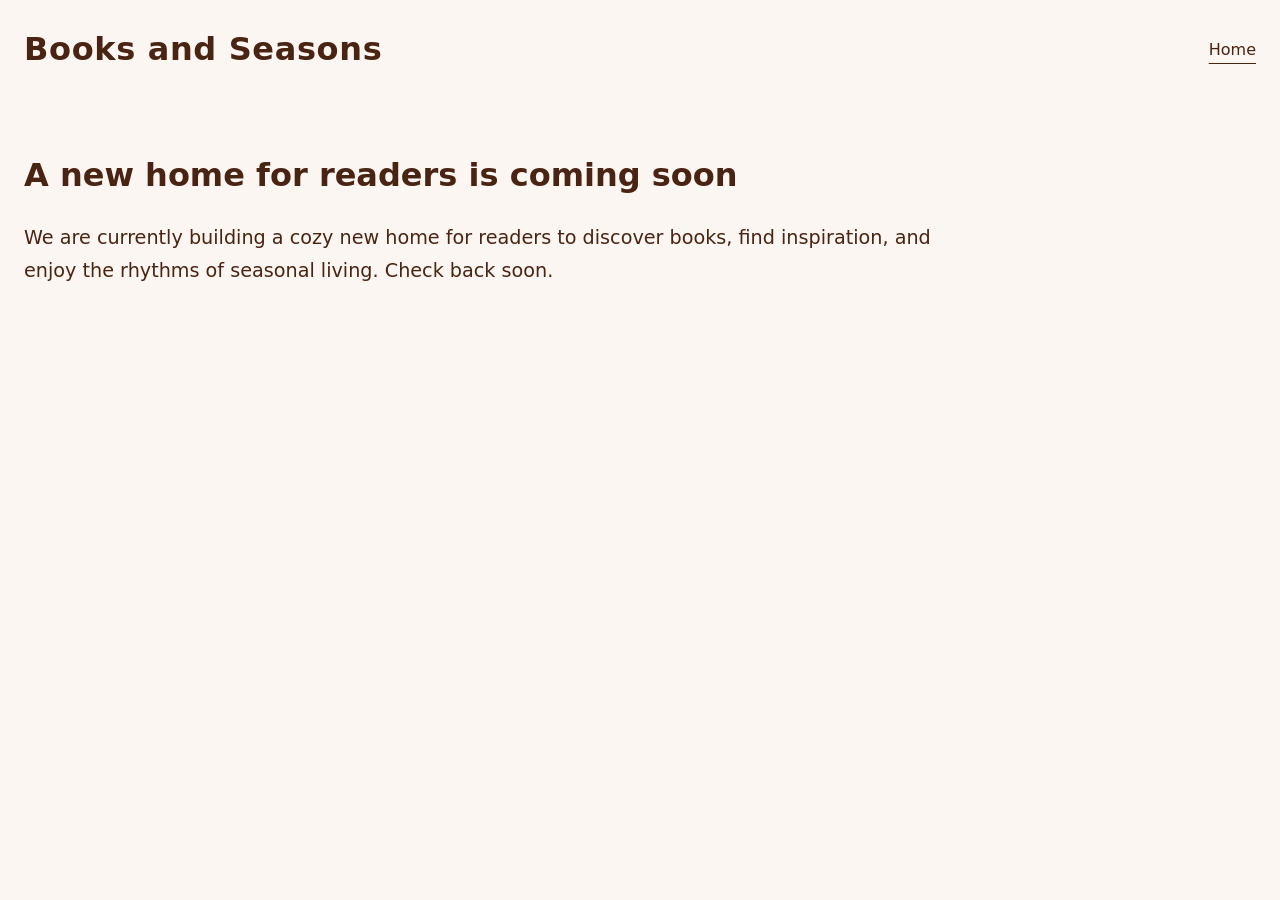
==== commit dfab9922: "Removed header logo from index" ====
--- a/index.html
+++ b/index.html
@@ -11,7 +11,6 @@
     <header id="top">
         <div class="container">
             <a class="brand-link" href="/">
-                <img class="site-logo" src="/images/bns-logo.svg" alt="">
                 <span class="site-name">Books and Seasons</span>
             </a>
             <nav class="header-nav-mobile" aria-label="Main">
--- a/css/styles.css
+++ b/css/styles.css
@@ -190,7 +190,7 @@
     display: flex;
     flex-direction: column;
     align-items: center;
-    gap: var(--space-2);
+    gap: var(--space-1);
     margin-top: var(--space-6);
     text-align: center;
 }
@@ -225,6 +225,8 @@
 .footer-top a:hover {
     background-color: var(--color-depth);
     color: var(--color-on-dark);
+    text-decoration: underline;
+    text-underline-offset: var(--space-1);
 }
 
 .footer-top a:focus-visible {
@@ -243,7 +245,6 @@
     display: flex;
     flex-direction: column;
     margin-block: var(--space-6);
-    border-top: 1px solid var(--color-border);
 }
 
 .footer-nav-mobile details {
@@ -252,6 +253,10 @@
 
 .footer-nav-mobile details[open] summary::after {
     content: "−";
+}
+
+.footer-nav-mobile details[open] summary {
+    color: var(--color-link-hover);
 }
 
 .footer-nav-mobile summary {
@@ -267,6 +272,10 @@
     cursor: pointer;
 }
 
+.footer-nav-mobile summary:active {
+    background-color: color-mix(in srgb, var(--color-border) 25%, transparent);
+}
+
 .footer-nav-mobile summary::-webkit-details-marker {
     display: none;
 }
@@ -281,6 +290,7 @@
 
 .footer-nav-mobile summary:hover {
     color: var(--color-link-hover);
+    background-color: color-mix(in srgb, var(--color-border) 18%, transparent);
 }
 
 .footer-nav-mobile summary:focus-visible {
@@ -303,7 +313,7 @@
 
 .footer-nav-mobile a {
     display: block;
-    width: fit-content;
+    width: 100%;
     padding-block: var(--space-1);
     color: var(--color-link);
     text-decoration: none;
@@ -330,7 +340,7 @@
     padding-top: var(--space-1);
     padding-bottom: var(--space-5);
     text-align: center;
-    font-size: 0.9rem;
+    font-size: 0.95rem;
 }
 
 .footer-bottom > span {
@@ -342,7 +352,7 @@
 }
 
 .footer-bottom-legal a {
-    display: block;
+    display: inline-block;
     padding-block: var(--space-1);
 }
 
